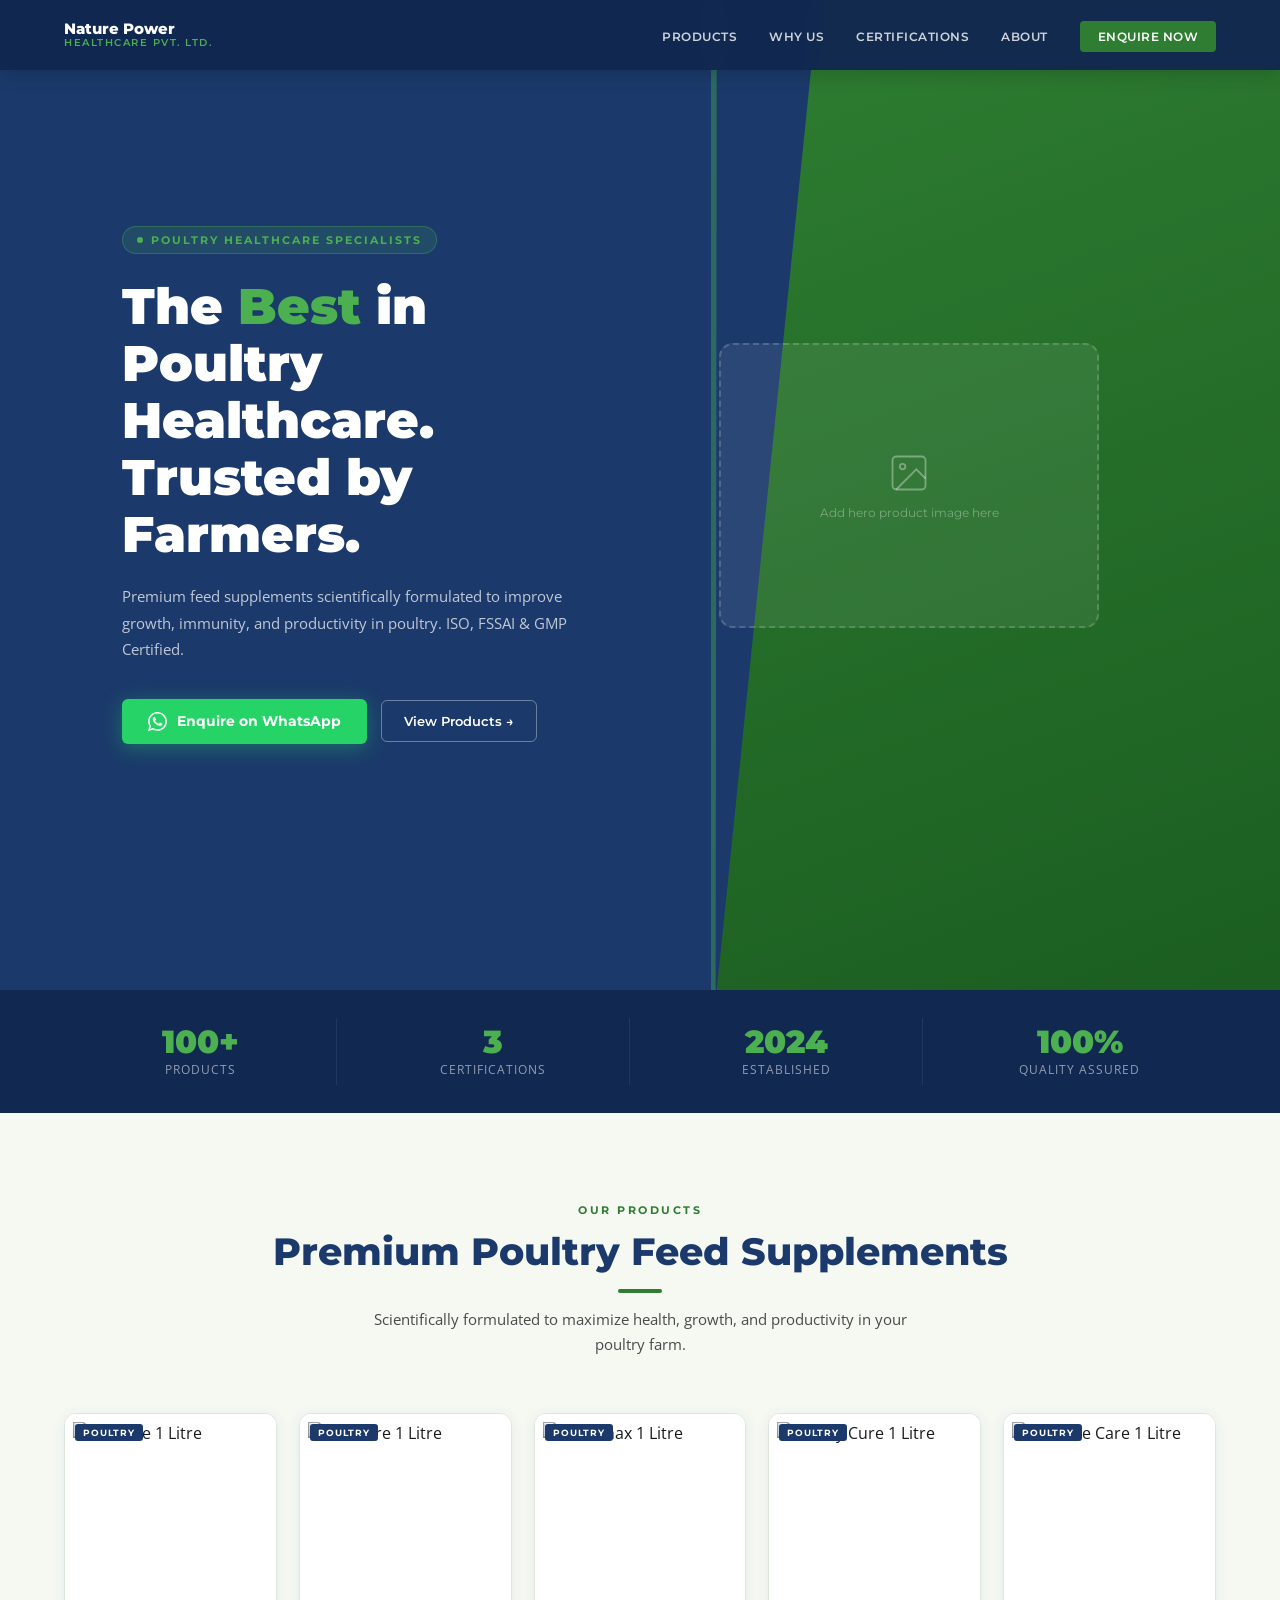
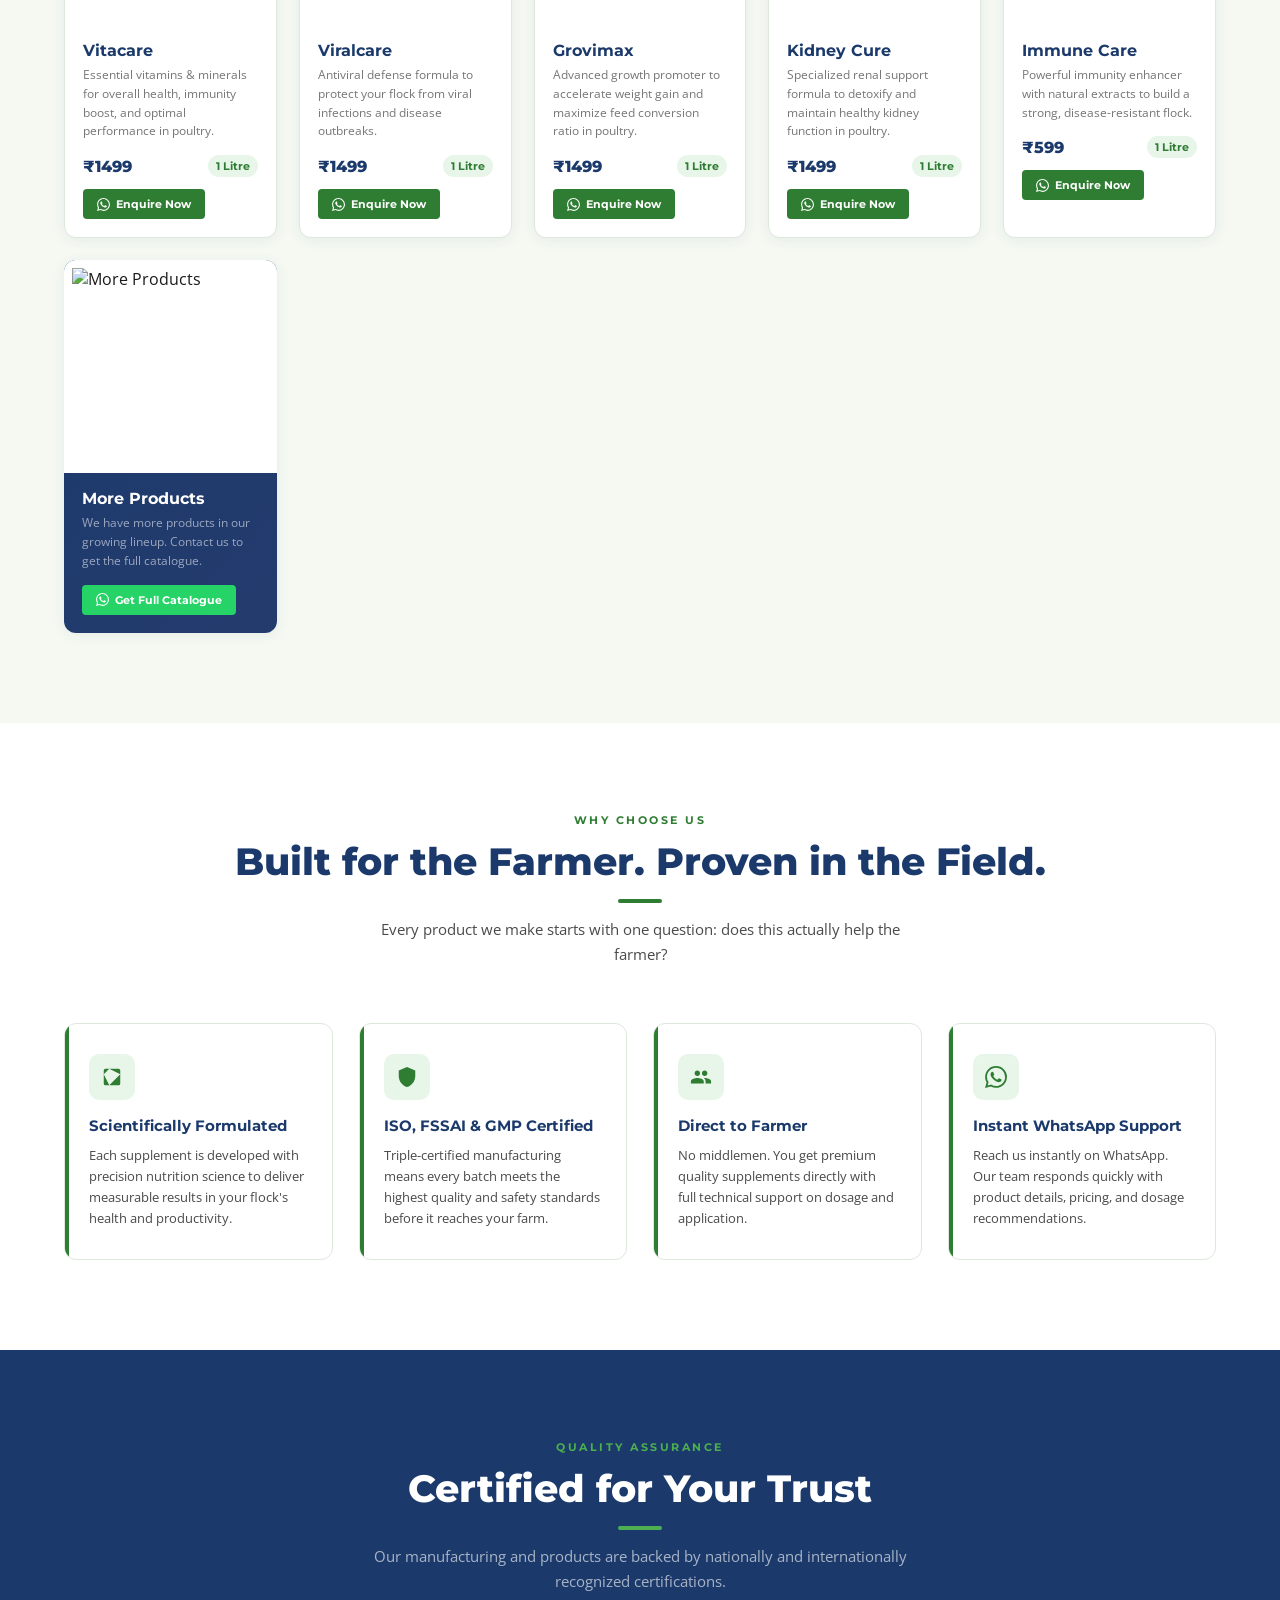
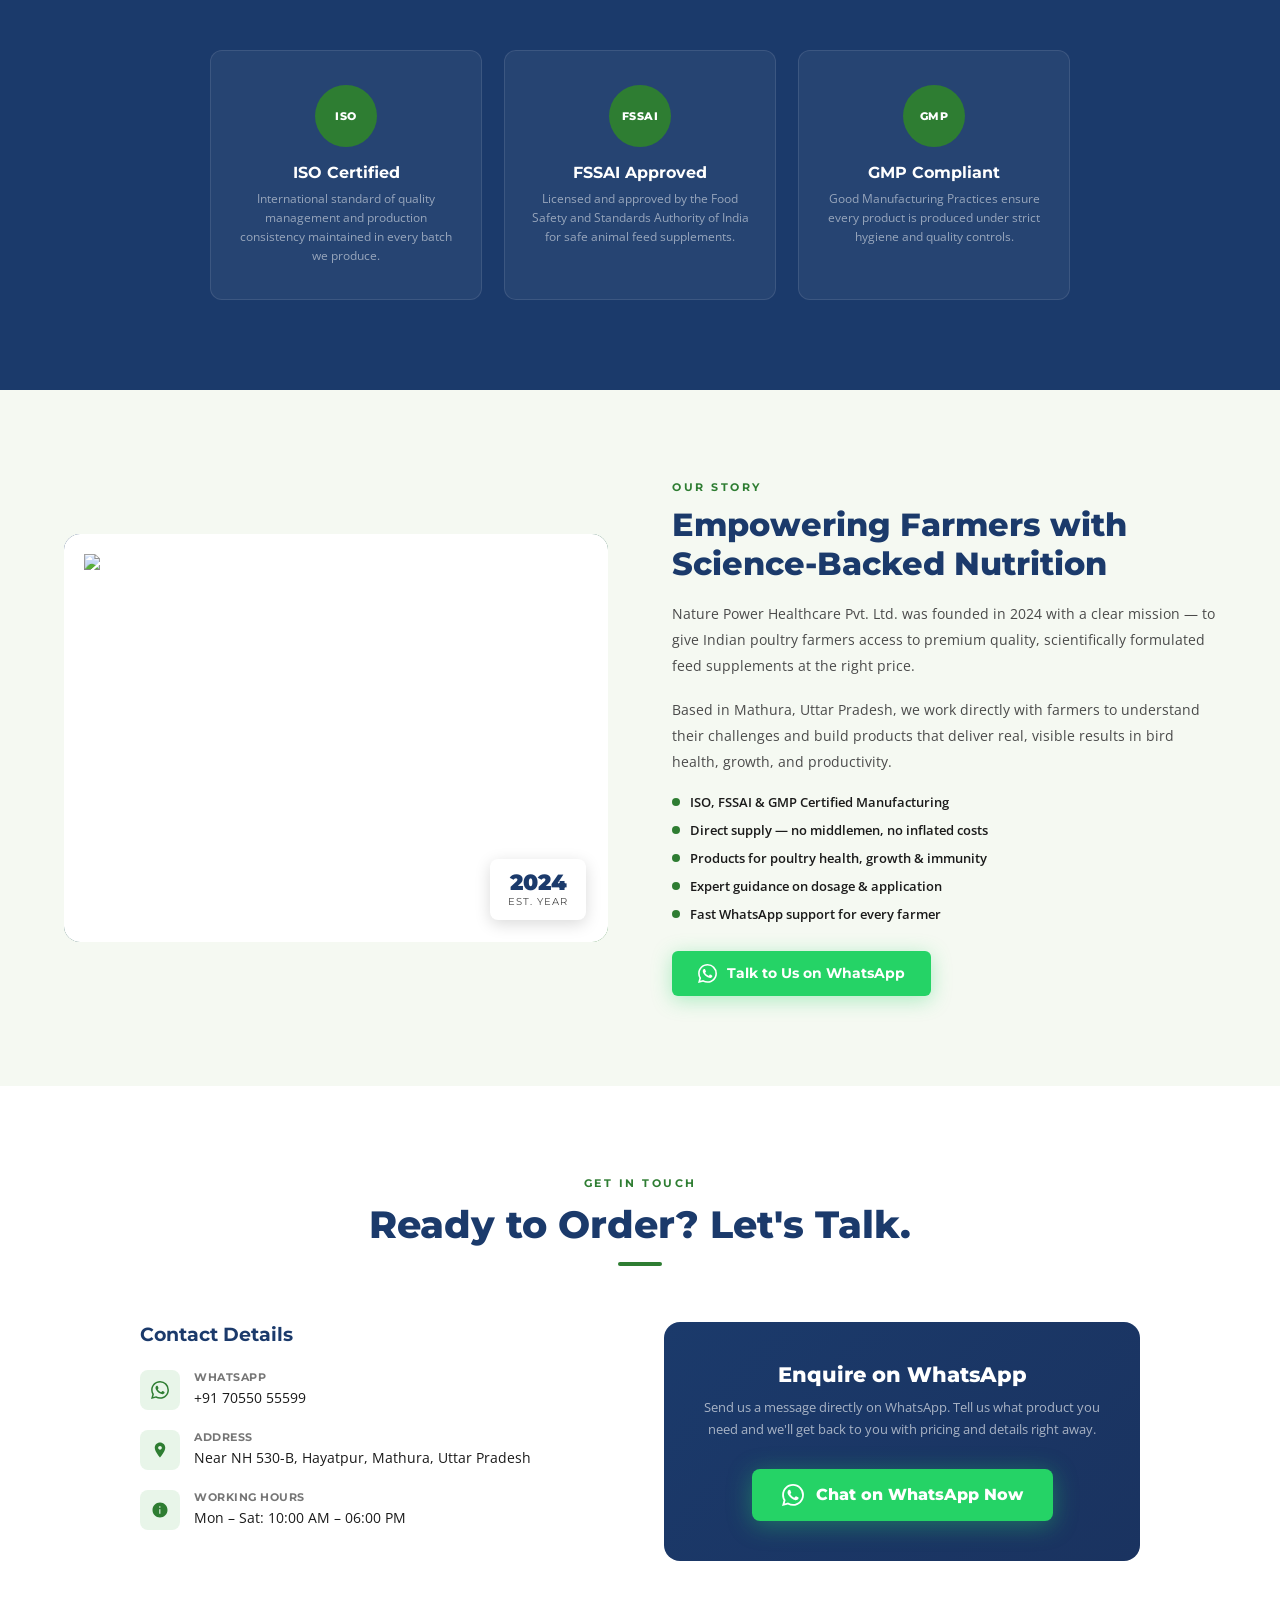
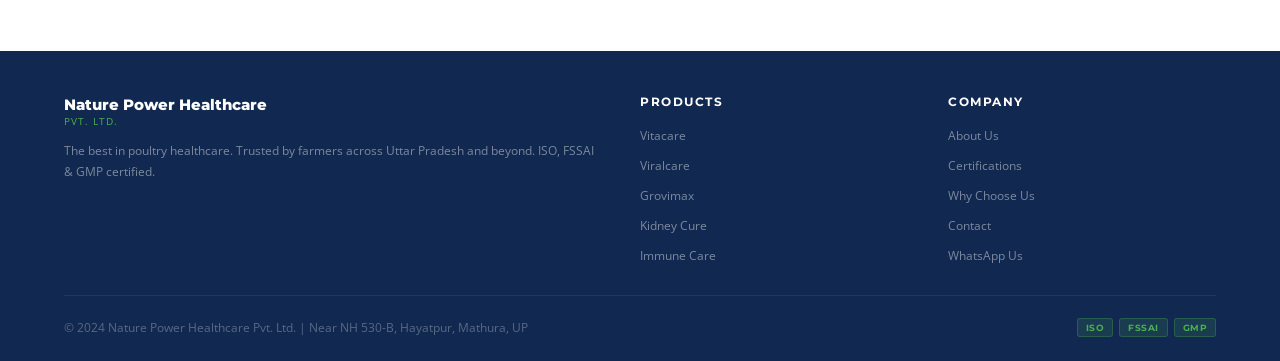
==== index-2 (1).html @ a6ac12d2 "Add files via upload" ====
<!DOCTYPE html>
<html lang="en">
<head>
  <meta charset="UTF-8">
  <meta name="viewport" content="width=device-width, initial-scale=1.0">
  <title>Nature Power Healthcare | Trusted Poultry Feed Supplements</title>
  <meta name="description" content="Nature Power Healthcare Pvt. Ltd. — Premium poultry feed supplements. Trusted by farmers across India. ISO, FSSAI & GMP Certified.">
  <link rel="preconnect" href="https://fonts.googleapis.com">
  <link rel="preconnect" href="https://fonts.gstatic.com" crossorigin>
  <link href="https://fonts.googleapis.com/css2?family=Montserrat:wght@400;600;700;800;900&family=Open+Sans:wght@400;500;600&display=swap" rel="stylesheet">
  <style>
    :root {
      --navy: #1B3A6B;
      --navy-dark: #112850;
      --green: #2E7D32;
      --green-light: #4CAF50;
      --green-pale: #E8F5E9;
      --white: #FFFFFF;
      --off-white: #F5F9F2;
      --text-dark: #1A1A1A;
      --text-mid: #4A4A4A;
      --text-light: #767676;
      --border: #DDE8DC;
    }
    *, *::before, *::after { box-sizing: border-box; margin: 0; padding: 0; }
    html { scroll-behavior: smooth; }
    body { font-family: 'Open Sans', sans-serif; color: var(--text-dark); background: var(--white); overflow-x: hidden; }
    h1, h2, h3, h4 { font-family: 'Montserrat', sans-serif; }

    /* NAVBAR */
    nav {
      position: fixed; top: 0; left: 0; right: 0; z-index: 1000;
      background: rgba(17, 40, 80, 0.97); backdrop-filter: blur(8px);
      display: flex; align-items: center; justify-content: space-between;
      padding: 0 5%; height: 70px; box-shadow: 0 2px 20px rgba(0,0,0,0.2);
    }
    .nav-logo { display: flex; align-items: center; gap: 12px; text-decoration: none; }
    .nav-logo img { height: 40px; width: auto; }
    .nav-logo-text { display: flex; flex-direction: column; line-height: 1.1; }
    .nav-logo-text .brand { font-family: 'Montserrat', sans-serif; font-weight: 800; font-size: 0.95rem; color: var(--white); }
    .nav-logo-text .sub { font-family: 'Montserrat', sans-serif; font-size: 0.6rem; font-weight: 600; color: var(--green-light); letter-spacing: 1.5px; text-transform: uppercase; }
    .nav-links { display: flex; align-items: center; gap: 2rem; list-style: none; }
    .nav-links a { color: rgba(255,255,255,0.8); text-decoration: none; font-family: 'Montserrat', sans-serif; font-weight: 600; font-size: 0.78rem; letter-spacing: 0.5px; text-transform: uppercase; transition: color 0.2s; }
    .nav-links a:hover { color: var(--green-light); }
    .nav-cta { background: var(--green) !important; color: var(--white) !important; padding: 8px 18px; border-radius: 4px; }
    .nav-cta:hover { background: var(--green-light) !important; }
    .hamburger { display: none; flex-direction: column; gap: 5px; cursor: pointer; padding: 4px; }
    .hamburger span { width: 24px; height: 2px; background: white; border-radius: 2px; }

    /* HERO */
    .hero { min-height: 100vh; background: var(--navy); display: flex; align-items: center; position: relative; overflow: hidden; padding-top: 70px; }
    .hero::after {
      content: '';
      position: absolute; top: 0; right: 0; bottom: 0;
      width: 44%;
      background: linear-gradient(160deg, #2E7D32 0%, #1B5E20 100%);
      clip-path: polygon(18% 0, 100% 0, 100% 100%, 0% 100%);
    }
    .hero-stripe {
      position: absolute; top: 0; right: 44%; bottom: 0; width: 6px;
      background: var(--green-light); opacity: 0.4;
      clip-path: polygon(0 0, 100% 0, 80% 100%, -20% 100%);
    }
    .hero-content {
      position: relative; z-index: 2; width: 100%; max-width: 1200px; margin: 0 auto; padding: 0 5%;
      display: grid; grid-template-columns: 1fr 1fr; align-items: center; gap: 40px; min-height: calc(100vh - 70px);
    }
    .hero-left { padding: 60px 0; }
    .hero-eyebrow {
      display: inline-flex; align-items: center; gap: 8px;
      background: rgba(76,175,80,0.15); border: 1px solid rgba(76,175,80,0.35);
      color: var(--green-light); font-family: 'Montserrat', sans-serif;
      font-size: 0.68rem; font-weight: 700; letter-spacing: 2px; text-transform: uppercase;
      padding: 6px 14px; border-radius: 20px; margin-bottom: 24px;
    }
    .hero-eyebrow::before { content: ''; width: 6px; height: 6px; background: var(--green-light); border-radius: 50%; }
    .hero h1 { font-size: clamp(2rem, 4vw, 3.1rem); font-weight: 900; color: var(--white); line-height: 1.15; margin-bottom: 20px; }
    .hero h1 em { font-style: normal; color: var(--green-light); }
    .hero-sub { font-size: 0.95rem; color: rgba(255,255,255,0.72); line-height: 1.75; margin-bottom: 36px; max-width: 460px; }
    .hero-actions { display: flex; align-items: center; gap: 14px; flex-wrap: wrap; }
    .btn-wa {
      display: inline-flex; align-items: center; gap: 10px;
      background: #25D366; color: white; text-decoration: none;
      font-family: 'Montserrat', sans-serif; font-weight: 700; font-size: 0.88rem;
      padding: 13px 26px; border-radius: 6px;
      box-shadow: 0 4px 20px rgba(37,211,102,0.35);
      transition: transform 0.2s, box-shadow 0.2s;
    }
    .btn-wa:hover { transform: translateY(-2px); box-shadow: 0 8px 32px rgba(37,211,102,0.5); }
    .btn-wa svg { width: 19px; height: 19px; fill: white; flex-shrink: 0; }
    .btn-outline-hero {
      display: inline-flex; align-items: center; gap: 6px;
      border: 1.5px solid rgba(255,255,255,0.35); color: white;
      text-decoration: none; font-family: 'Montserrat', sans-serif;
      font-weight: 600; font-size: 0.82rem; padding: 12px 22px; border-radius: 6px;
      transition: border-color 0.2s, background 0.2s;
    }
    .btn-outline-hero:hover { border-color: var(--green-light); background: rgba(76,175,80,0.1); }
    .hero-right { position: relative; z-index: 2; display: flex; align-items: center; justify-content: center; padding: 60px 0; }
    .hero-placeholder {
      width: 100%; max-width: 380px; aspect-ratio: 4/3;
      background: rgba(255,255,255,0.07); border: 2px dashed rgba(255,255,255,0.18);
      border-radius: 14px; display: flex; flex-direction: column;
      align-items: center; justify-content: center;
      color: rgba(255,255,255,0.35); font-family: 'Montserrat', sans-serif;
      font-size: 0.75rem; gap: 10px;
    }
    .hero-placeholder svg { width: 44px; height: 44px; }

    /* STATS */
    .stats-strip { background: var(--navy-dark); padding: 28px 5%; }
    .stats-inner { max-width: 1200px; margin: 0 auto; display: grid; grid-template-columns: repeat(4,1fr); gap: 20px; }
    .stat-item { text-align: center; padding: 8px; border-right: 1px solid rgba(255,255,255,0.07); }
    .stat-item:last-child { border-right: none; }
    .stat-num { font-family: 'Montserrat', sans-serif; font-size: 2rem; font-weight: 900; color: var(--green-light); line-height: 1; margin-bottom: 4px; }
    .stat-label { font-size: 0.72rem; color: rgba(255,255,255,0.55); text-transform: uppercase; letter-spacing: 1px; }

    /* SECTIONS */
    section { padding: 90px 5%; }
    .section-header { text-align: center; margin-bottom: 56px; }
    .section-eyebrow { font-family: 'Montserrat', sans-serif; font-size: 0.68rem; font-weight: 700; letter-spacing: 2.5px; text-transform: uppercase; color: var(--green); margin-bottom: 12px; }
    .section-header h2 { font-size: clamp(1.7rem, 3vw, 2.4rem); font-weight: 800; color: var(--navy); line-height: 1.2; }
    .section-header p { color: var(--text-mid); font-size: 0.92rem; line-height: 1.7; max-width: 540px; margin: 14px auto 0; }
    .divider { width: 44px; height: 4px; background: var(--green); border-radius: 2px; margin: 14px auto 0; }

    /* PRODUCTS */
    .products { background: var(--off-white); }
    .products-grid { max-width: 1200px; margin: 0 auto; display: grid; grid-template-columns: repeat(auto-fit, minmax(190px,1fr)); gap: 22px; }
    .product-card { background: white; border-radius: 12px; overflow: hidden; border: 1px solid var(--border); box-shadow: 0 2px 14px rgba(27,58,107,0.07); transition: transform 0.25s, box-shadow 0.25s; }
    .product-card:hover { transform: translateY(-6px); box-shadow: 0 12px 40px rgba(27,58,107,0.13); }
    .product-img-wrap { width: 100%; aspect-ratio: 1/1; background: linear-gradient(135deg, #E8F5E9, #C8E6C9); display: flex; align-items: center; justify-content: center; position: relative; overflow: hidden; }
    .product-img-wrap img { width: 100%; height: 100%; object-fit: contain; padding: 8px; background: #fff; }
    .product-meta { display:flex; align-items:center; justify-content:space-between; gap:10px; margin: 0 0 12px; font-family:'Montserrat',sans-serif; }
    .product-price { font-size:1rem; font-weight:800; color:var(--navy); }
    .product-qty { font-size:.7rem; font-weight:700; color:var(--green); background:#E8F5E9; padding:4px 8px; border-radius:999px; }
    .product-img-wrap .placeholder-inner { display: flex; flex-direction: column; align-items: center; gap: 8px; color: var(--green); opacity: 0.45; font-size: 0.68rem; font-family: 'Montserrat', sans-serif; }
    .product-img-wrap .placeholder-inner svg { width: 34px; height: 34px; }
    .product-tag { position: absolute; top: 10px; left: 10px; background: var(--navy); color: white; font-family: 'Montserrat', sans-serif; font-size: 0.58rem; font-weight: 700; letter-spacing: 1px; text-transform: uppercase; padding: 3px 8px; border-radius: 3px; }
    .product-body { padding: 16px 18px 18px; }
    .product-body h3 { font-size: 0.98rem; font-weight: 700; color: var(--navy); margin-bottom: 6px; }
    .product-body p { font-size: 0.76rem; color: var(--text-light); line-height: 1.55; margin-bottom: 14px; }
    .product-cta { display: inline-flex; align-items: center; gap: 6px; background: var(--green); color: white; text-decoration: none; font-family: 'Montserrat', sans-serif; font-weight: 700; font-size: 0.7rem; padding: 8px 14px; border-radius: 4px; transition: background 0.2s; }
    .product-cta:hover { background: var(--navy); }
    .product-cta svg { width: 13px; height: 13px; fill: white; }
    .product-card.more { background: linear-gradient(135deg, var(--navy) 0%, #243B6E 100%); border: none; }
    .product-card.more .product-img-wrap { background: rgba(255,255,255,0.05); }
    .product-card.more .placeholder-inner { color: rgba(255,255,255,0.35); }
    .product-card.more .product-body h3 { color: white; }
    .product-card.more .product-body p { color: rgba(255,255,255,0.55); }
    .product-cta.wa { background: #25D366; }
    .product-cta.wa:hover { background: #1da851; }

    /* WHY US */
    .why-us { background: white; }
    .why-grid { max-width: 1200px; margin: 0 auto; display: grid; grid-template-columns: repeat(auto-fit, minmax(220px,1fr)); gap: 26px; }
    .why-card { padding: 30px 24px; border-radius: 12px; border: 1px solid var(--border); position: relative; overflow: hidden; transition: border-color 0.25s, box-shadow 0.25s; }
    .why-card:hover { border-color: var(--green-light); box-shadow: 0 8px 32px rgba(46,125,50,0.1); }
    .why-card::before { content: ''; position: absolute; top: 0; left: 0; width: 4px; height: 100%; background: var(--green); }
    .why-icon { width: 46px; height: 46px; background: var(--green-pale); border-radius: 10px; display: flex; align-items: center; justify-content: center; margin-bottom: 16px; }
    .why-icon svg { width: 22px; height: 22px; fill: var(--green); }
    .why-card h3 { font-size: 0.95rem; font-weight: 700; color: var(--navy); margin-bottom: 10px; }
    .why-card p { font-size: 0.8rem; color: var(--text-mid); line-height: 1.65; }

    /* CERTIFICATIONS */
    .certifications { background: var(--navy); }
    .certifications .section-eyebrow { color: var(--green-light); }
    .certifications .section-header h2 { color: white; }
    .certifications .section-header p { color: rgba(255,255,255,0.62); }
    .certifications .divider { background: var(--green-light); }
    .cert-grid { max-width: 860px; margin: 0 auto; display: grid; grid-template-columns: repeat(3,1fr); gap: 22px; }
    .cert-card { background: rgba(255,255,255,0.05); border: 1px solid rgba(255,255,255,0.1); border-radius: 12px; padding: 34px 22px; text-align: center; transition: background 0.25s, border-color 0.25s; }
    .cert-card:hover { background: rgba(76,175,80,0.1); border-color: var(--green-light); }
    .cert-badge { width: 62px; height: 62px; border-radius: 50%; background: var(--green); display: flex; align-items: center; justify-content: center; margin: 0 auto 16px; font-family: 'Montserrat', sans-serif; font-size: 0.68rem; font-weight: 800; color: white; letter-spacing: 0.5px; }
    .cert-card h3 { font-size: 0.98rem; font-weight: 700; color: white; margin-bottom: 8px; }
    .cert-card p { font-size: 0.76rem; color: rgba(255,255,255,0.52); line-height: 1.55; }

    /* ABOUT */
    .about { background: var(--off-white); }
    .about-inner { max-width: 1200px; margin: 0 auto; display: grid; grid-template-columns: 1fr 1fr; gap: 64px; align-items: center; }
    .about-img-wrap {
      aspect-ratio: 4/3; border-radius: 16px; overflow: hidden;
      background: linear-gradient(135deg, var(--navy) 0%, var(--green) 100%);
      display: flex; align-items: center; justify-content: center;
      position: relative; flex-direction: column; gap: 10px;
      color: rgba(255,255,255,0.3); font-family: 'Montserrat', sans-serif; font-size: 0.75rem;
    }
    .about-img-wrap img { width: 100%; height: 100%; object-fit: cover; }
    .about-img-wrap svg { width: 48px; height: 48px; opacity: 0.3; }
    .about-badge { position: absolute; bottom: 22px; right: 22px; background: white; border-radius: 8px; padding: 12px 18px; text-align: center; box-shadow: 0 4px 16px rgba(0,0,0,0.15); }
    .about-badge strong { display: block; font-family: 'Montserrat', sans-serif; font-size: 1.4rem; font-weight: 900; color: var(--navy); line-height: 1; }
    .about-badge span { font-size: 0.65rem; color: var(--text-mid); text-transform: uppercase; letter-spacing: 1px; }
    .about-text .section-eyebrow { text-align: left; }
    .about-text h2 { font-size: clamp(1.5rem, 2.5vw, 2.1rem); font-weight: 800; color: var(--navy); line-height: 1.2; margin-bottom: 18px; }
    .about-text p { color: var(--text-mid); font-size: 0.9rem; line-height: 1.8; margin-bottom: 18px; }
    .about-points { list-style: none; display: flex; flex-direction: column; gap: 10px; margin-bottom: 28px; }
    .about-points li { display: flex; align-items: center; gap: 10px; font-size: 0.84rem; color: var(--text-dark); font-weight: 600; }
    .about-points li::before { content: ''; width: 8px; height: 8px; background: var(--green); border-radius: 50%; flex-shrink: 0; }

    /* CONTACT */
    .contact { background: white; }
    .contact-inner { max-width: 1000px; margin: 0 auto; display: grid; grid-template-columns: 1fr 1fr; gap: 48px; align-items: start; }
    .contact-info h3 { font-size: 1.2rem; font-weight: 700; color: var(--navy); margin-bottom: 24px; }
    .contact-detail { display: flex; align-items: flex-start; gap: 14px; margin-bottom: 20px; }
    .c-icon { width: 40px; height: 40px; background: var(--green-pale); border-radius: 8px; display: flex; align-items: center; justify-content: center; flex-shrink: 0; }
    .c-icon svg { width: 18px; height: 18px; fill: var(--green); }
    .c-text strong { display: block; font-family: 'Montserrat', sans-serif; font-size: 0.7rem; font-weight: 700; color: var(--text-light); text-transform: uppercase; letter-spacing: 0.5px; margin-bottom: 2px; }
    .c-text span, .c-text a { font-size: 0.88rem; color: var(--text-dark); text-decoration: none; }
    .c-text a:hover { color: var(--green); }
    .contact-cta-box { background: linear-gradient(135deg, var(--navy) 0%, #1a3360 100%); border-radius: 16px; padding: 40px; text-align: center; }
    .contact-cta-box h3 { font-size: 1.3rem; font-weight: 800; color: white; margin-bottom: 10px; }
    .contact-cta-box p { color: rgba(255,255,255,0.62); font-size: 0.83rem; line-height: 1.65; margin-bottom: 28px; }
    .btn-wa-lg {
      display: inline-flex; align-items: center; gap: 12px;
      background: #25D366; color: white; text-decoration: none;
      font-family: 'Montserrat', sans-serif; font-weight: 800; font-size: 0.98rem;
      padding: 15px 30px; border-radius: 8px;
      box-shadow: 0 4px 24px rgba(37,211,102,0.4);
      transition: transform 0.2s, box-shadow 0.2s;
    }
    .btn-wa-lg:hover { transform: translateY(-2px); box-shadow: 0 8px 36px rgba(37,211,102,0.55); }
    .btn-wa-lg svg { width: 22px; height: 22px; fill: white; }

    /* FOOTER */
    footer { background: var(--navy-dark); padding: 44px 5% 24px; }
    .footer-top { max-width: 1200px; margin: 0 auto; display: grid; grid-template-columns: 2fr 1fr 1fr; gap: 40px; padding-bottom: 30px; border-bottom: 1px solid rgba(255,255,255,0.07); margin-bottom: 22px; }
    .footer-logo img { height: 42px; margin-bottom: 14px; display: block; }
    .footer-brand-name { font-family: 'Montserrat', sans-serif; font-weight: 800; font-size: 0.95rem; color: white; }
    .footer-brand-sub { font-size: 0.62rem; color: var(--green-light); letter-spacing: 1px; text-transform: uppercase; margin-bottom: 12px; }
    .footer-logo p { font-size: 0.78rem; color: rgba(255,255,255,0.45); line-height: 1.7; }
    .footer-col h4 { font-family: 'Montserrat', sans-serif; font-size: 0.72rem; font-weight: 700; color: white; text-transform: uppercase; letter-spacing: 1.5px; margin-bottom: 14px; }
    .footer-col ul { list-style: none; display: flex; flex-direction: column; gap: 8px; }
    .footer-col ul a { font-size: 0.78rem; color: rgba(255,255,255,0.45); text-decoration: none; transition: color 0.2s; }
    .footer-col ul a:hover { color: var(--green-light); }
    .footer-bottom { max-width: 1200px; margin: 0 auto; display: flex; align-items: center; justify-content: space-between; flex-wrap: wrap; gap: 10px; }
    .footer-bottom p { font-size: 0.72rem; color: rgba(255,255,255,0.3); }
    .cert-row { display: flex; gap: 6px; }
    .cb { background: rgba(76,175,80,0.15); border: 1px solid rgba(76,175,80,0.3); color: var(--green-light); font-family: 'Montserrat', sans-serif; font-size: 0.58rem; font-weight: 700; padding: 3px 8px; border-radius: 3px; letter-spacing: 0.5px; }

    /* ANIMATIONS */
    .reveal { opacity: 0; transform: translateY(26px); transition: opacity 0.6s ease, transform 0.6s ease; }
    .reveal.visible { opacity: 1; transform: none; }
    @media (prefers-reduced-motion: reduce) { .reveal { opacity: 1; transform: none; } }

    /* RESPONSIVE */
    @media (max-width: 900px) {
      .hero-content { grid-template-columns: 1fr; }
      .hero-right { display: none; }
      .hero::after { display: none; }
      .hero-stripe { display: none; }
      .about-inner { grid-template-columns: 1fr; }
      .about-img-wrap { display: none; }
      .contact-inner { grid-template-columns: 1fr; }
      .footer-top { grid-template-columns: 1fr; gap: 28px; }
      .cert-grid { grid-template-columns: 1fr; max-width: 320px; }
      .stats-inner { grid-template-columns: repeat(2,1fr); }
    }
    @media (max-width: 640px) {
      .nav-links { display: none; }
      .nav-links.open { display: flex; flex-direction: column; position: fixed; top: 70px; left: 0; right: 0; background: var(--navy-dark); padding: 20px 5%; gap: 14px; border-top: 1px solid rgba(255,255,255,0.08); }
      .hamburger { display: flex; }
      section { padding: 60px 5%; }
      .stat-item { border-right: none; }
    }
  </style>
</head>
<body>

<!-- NAVBAR -->
<nav>
  <a href="#home" class="nav-logo">
    <!-- ADD YOUR LOGO: save logo as logo.png in same folder -->
    <img src="logo.png" alt="Nature Power Healthcare" onerror="this.style.display='none'">
    <div class="nav-logo-text">
      <span class="brand">Nature Power</span>
      <span class="sub">Healthcare Pvt. Ltd.</span>
    </div>
  </a>
  <ul class="nav-links" id="navLinks">
    <li><a href="#products">Products</a></li>
    <li><a href="#why-us">Why Us</a></li>
    <li><a href="#certifications">Certifications</a></li>
    <li><a href="#about">About</a></li>
    <li><a href="https://wa.me/917055055599?text=Hello%2C%20I%27m%20interested%20in%20Nature%20Power%20Healthcare%20products." target="_blank" class="nav-cta">Enquire Now</a></li>
  </ul>
  <div class="hamburger" id="hamburger" onclick="toggleMenu()">
    <span></span><span></span><span></span>
  </div>
</nav>

<!-- HERO -->
<section class="hero" id="home">
  <div class="hero-stripe"></div>
  <div class="hero-content">
    <div class="hero-left reveal">
      <div class="hero-eyebrow">Poultry Healthcare Specialists</div>
      <h1>The <em>Best</em> in<br>Poultry Healthcare.<br>Trusted by Farmers.</h1>
      <p class="hero-sub">Premium feed supplements scientifically formulated to improve growth, immunity, and productivity in poultry. ISO, FSSAI & GMP Certified.</p>
      <div class="hero-actions">
        <a href="https://wa.me/917055055599?text=Hello%2C%20I%27m%20interested%20in%20Nature%20Power%20Healthcare%20poultry%20products." target="_blank" class="btn-wa">
          <svg viewBox="0 0 24 24"><path d="M17.472 14.382c-.297-.149-1.758-.867-2.03-.967-.273-.099-.471-.148-.67.15-.197.297-.767.966-.94 1.164-.173.199-.347.223-.644.075-.297-.15-1.255-.463-2.39-1.475-.883-.788-1.48-1.761-1.653-2.059-.173-.297-.018-.458.13-.606.134-.133.298-.347.446-.52.149-.174.198-.298.298-.497.099-.198.05-.371-.025-.52-.075-.149-.669-1.612-.916-2.207-.242-.579-.487-.5-.669-.51-.173-.008-.371-.01-.57-.01-.198 0-.52.074-.792.372-.272.297-1.04 1.016-1.04 2.479 0 1.462 1.065 2.875 1.213 3.074.149.198 2.096 3.2 5.077 4.487.709.306 1.262.489 1.694.625.712.227 1.36.195 1.871.118.571-.085 1.758-.719 2.006-1.413.248-.694.248-1.289.173-1.413-.074-.124-.272-.198-.57-.347m-5.421 7.403h-.004a9.87 9.87 0 01-5.031-1.378l-.361-.214-3.741.982.998-3.648-.235-.374a9.86 9.86 0 01-1.51-5.26c.001-5.45 4.436-9.884 9.888-9.884 2.64 0 5.122 1.03 6.988 2.898a9.825 9.825 0 012.893 6.994c-.003 5.45-4.437 9.884-9.885 9.884m8.413-18.297A11.815 11.815 0 0012.05 0C5.495 0 .16 5.335.157 11.892c0 2.096.547 4.142 1.588 5.945L.057 24l6.305-1.654a11.882 11.882 0 005.683 1.448h.005c6.554 0 11.89-5.335 11.893-11.893a11.821 11.821 0 00-3.48-8.413Z"/></svg>
          Enquire on WhatsApp
        </a>
        <a href="#products" class="btn-outline-hero">View Products →</a>
      </div>
    </div>
    <div class="hero-right reveal">
      <!-- REPLACE: <img src="hero-product.jpg" alt="Nature Power Products"> -->
      <div class="hero-placeholder">
        <svg viewBox="0 0 24 24" fill="none" stroke="currentColor" stroke-width="1"><rect x="3" y="3" width="18" height="18" rx="2"/><circle cx="8.5" cy="8.5" r="1.5"/><polyline points="21 15 16 10 5 21"/></svg>
        Add hero product image here
      </div>
    </div>
  </div>
</section>

<!-- STATS STRIP -->
<div class="stats-strip">
  <div class="stats-inner">
    <div class="stat-item reveal"><div class="stat-num">100+</div><div class="stat-label">Products</div></div>
    <div class="stat-item reveal"><div class="stat-num">3</div><div class="stat-label">Certifications</div></div>
    <div class="stat-item reveal"><div class="stat-num">2024</div><div class="stat-label">Established</div></div>
    <div class="stat-item reveal"><div class="stat-num">100%</div><div class="stat-label">Quality Assured</div></div>
  </div>
</div>

<!-- PRODUCTS -->
<section class="products" id="products">
  <div class="section-header reveal">
    <div class="section-eyebrow">Our Products</div>
    <h2>Premium Poultry Feed Supplements</h2>
    <div class="divider"></div>
    <p>Scientifically formulated to maximize health, growth, and productivity in your poultry farm.</p>
  </div>
  <div class="products-grid">

    <!-- VITACARE -->
    <div class="product-card reveal">
      <div class="product-img-wrap">
        <span class="product-tag">Poultry</span>
        <img src="products/vitacare.png" alt="Vitacare 1 Litre">
      </div>
      <div class="product-body">
        <h3>Vitacare</h3>
        <p>Essential vitamins & minerals for overall health, immunity boost, and optimal performance in poultry.</p>
        <div class="product-meta"><span class="product-price">₹1499</span><span class="product-qty">1 Litre</span></div>
        <a href="https://wa.me/917055055599?text=Hello%2C%20I%27m%20interested%20in%20Vitacare%20for%20poultry.%20Quantity%3A%201%20Litre.%20Price%3A%20Rs%201499.%20Please%20share%20details." target="_blank" class="product-cta">
          <svg viewBox="0 0 24 24"><path d="M17.472 14.382c-.297-.149-1.758-.867-2.03-.967-.273-.099-.471-.148-.67.15-.197.297-.767.966-.94 1.164-.173.199-.347.223-.644.075-.297-.15-1.255-.463-2.39-1.475-.883-.788-1.48-1.761-1.653-2.059-.173-.297-.018-.458.13-.606.134-.133.298-.347.446-.52.149-.174.198-.298.298-.497.099-.198.05-.371-.025-.52-.075-.149-.669-1.612-.916-2.207-.242-.579-.487-.5-.669-.51-.173-.008-.371-.01-.57-.01-.198 0-.52.074-.792.372-.272.297-1.04 1.016-1.04 2.479 0 1.462 1.065 2.875 1.213 3.074.149.198 2.096 3.2 5.077 4.487.709.306 1.262.489 1.694.625.712.227 1.36.195 1.871.118.571-.085 1.758-.719 2.006-1.413.248-.694.248-1.289.173-1.413-.074-.124-.272-.198-.57-.347m-5.421 7.403h-.004a9.87 9.87 0 01-5.031-1.378l-.361-.214-3.741.982.998-3.648-.235-.374a9.86 9.86 0 01-1.51-5.26c.001-5.45 4.436-9.884 9.888-9.884 2.64 0 5.122 1.03 6.988 2.898a9.825 9.825 0 012.893 6.994c-.003 5.45-4.437 9.884-9.885 9.884m8.413-18.297A11.815 11.815 0 0012.05 0C5.495 0 .16 5.335.157 11.892c0 2.096.547 4.142 1.588 5.945L.057 24l6.305-1.654a11.882 11.882 0 005.683 1.448h.005c6.554 0 11.89-5.335 11.893-11.893a11.821 11.821 0 00-3.48-8.413Z"/></svg>
          Enquire Now
        </a>
      </div>
    </div>

    <!-- VIRALCARE -->
    <div class="product-card reveal">
      <div class="product-img-wrap">
        <span class="product-tag">Poultry</span>
        <img src="products/viralcare.png" alt="Viralcare 1 Litre">
      </div>
      <div class="product-body">
        <h3>Viralcare</h3>
        <p>Antiviral defense formula to protect your flock from viral infections and disease outbreaks.</p>
        <div class="product-meta"><span class="product-price">₹1499</span><span class="product-qty">1 Litre</span></div>
        <a href="https://wa.me/917055055599?text=Hello%2C%20I%27m%20interested%20in%20Viralcare%20for%20poultry.%20Quantity%3A%201%20Litre.%20Price%3A%20Rs%201499.%20Please%20share%20details." target="_blank" class="product-cta">
          <svg viewBox="0 0 24 24"><path d="M17.472 14.382c-.297-.149-1.758-.867-2.03-.967-.273-.099-.471-.148-.67.15-.197.297-.767.966-.94 1.164-.173.199-.347.223-.644.075-.297-.15-1.255-.463-2.39-1.475-.883-.788-1.48-1.761-1.653-2.059-.173-.297-.018-.458.13-.606.134-.133.298-.347.446-.52.149-.174.198-.298.298-.497.099-.198.05-.371-.025-.52-.075-.149-.669-1.612-.916-2.207-.242-.579-.487-.5-.669-.51-.173-.008-.371-.01-.57-.01-.198 0-.52.074-.792.372-.272.297-1.04 1.016-1.04 2.479 0 1.462 1.065 2.875 1.213 3.074.149.198 2.096 3.2 5.077 4.487.709.306 1.262.489 1.694.625.712.227 1.36.195 1.871.118.571-.085 1.758-.719 2.006-1.413.248-.694.248-1.289.173-1.413-.074-.124-.272-.198-.57-.347m-5.421 7.403h-.004a9.87 9.87 0 01-5.031-1.378l-.361-.214-3.741.982.998-3.648-.235-.374a9.86 9.86 0 01-1.51-5.26c.001-5.45 4.436-9.884 9.888-9.884 2.64 0 5.122 1.03 6.988 2.898a9.825 9.825 0 012.893 6.994c-.003 5.45-4.437 9.884-9.885 9.884m8.413-18.297A11.815 11.815 0 0012.05 0C5.495 0 .16 5.335.157 11.892c0 2.096.547 4.142 1.588 5.945L.057 24l6.305-1.654a11.882 11.882 0 005.683 1.448h.005c6.554 0 11.89-5.335 11.893-11.893a11.821 11.821 0 00-3.48-8.413Z"/></svg>
          Enquire Now
        </a>
      </div>
    </div>

    <!-- GROVIMAX -->
    <div class="product-card reveal">
      <div class="product-img-wrap">
        <span class="product-tag">Poultry</span>
        <img src="products/grovimax.png" alt="Grovimax 1 Litre">
      </div>
      <div class="product-body">
        <h3>Grovimax</h3>
        <p>Advanced growth promoter to accelerate weight gain and maximize feed conversion ratio in poultry.</p>
        <div class="product-meta"><span class="product-price">₹1499</span><span class="product-qty">1 Litre</span></div>
        <a href="https://wa.me/917055055599?text=Hello%2C%20I%27m%20interested%20in%20Grovimax%20for%20poultry.%20Quantity%3A%201%20Litre.%20Price%3A%20Rs%20599.%20Please%20share%20details." target="_blank" class="product-cta">
          <svg viewBox="0 0 24 24"><path d="M17.472 14.382c-.297-.149-1.758-.867-2.03-.967-.273-.099-.471-.148-.67.15-.197.297-.767.966-.94 1.164-.173.199-.347.223-.644.075-.297-.15-1.255-.463-2.39-1.475-.883-.788-1.48-1.761-1.653-2.059-.173-.297-.018-.458.13-.606.134-.133.298-.347.446-.52.149-.174.198-.298.298-.497.099-.198.05-.371-.025-.52-.075-.149-.669-1.612-.916-2.207-.242-.579-.487-.5-.669-.51-.173-.008-.371-.01-.57-.01-.198 0-.52.074-.792.372-.272.297-1.04 1.016-1.04 2.479 0 1.462 1.065 2.875 1.213 3.074.149.198 2.096 3.2 5.077 4.487.709.306 1.262.489 1.694.625.712.227 1.36.195 1.871.118.571-.085 1.758-.719 2.006-1.413.248-.694.248-1.289.173-1.413-.074-.124-.272-.198-.57-.347m-5.421 7.403h-.004a9.87 9.87 0 01-5.031-1.378l-.361-.214-3.741.982.998-3.648-.235-.374a9.86 9.86 0 01-1.51-5.26c.001-5.45 4.436-9.884 9.888-9.884 2.64 0 5.122 1.03 6.988 2.898a9.825 9.825 0 012.893 6.994c-.003 5.45-4.437 9.884-9.885 9.884m8.413-18.297A11.815 11.815 0 0012.05 0C5.495 0 .16 5.335.157 11.892c0 2.096.547 4.142 1.588 5.945L.057 24l6.305-1.654a11.882 11.882 0 005.683 1.448h.005c6.554 0 11.89-5.335 11.893-11.893a11.821 11.821 0 00-3.48-8.413Z"/></svg>
          Enquire Now
        </a>
      </div>
    </div>

    <!-- KIDNEY CURE -->
    <div class="product-card reveal">
      <div class="product-img-wrap">
        <span class="product-tag">Poultry</span>
        <img src="products/kidney-cure.png" alt="Kidney Cure 1 Litre">
      </div>
      <div class="product-body">
        <h3>Kidney Cure</h3>
        <p>Specialized renal support formula to detoxify and maintain healthy kidney function in poultry.</p>
        <div class="product-meta"><span class="product-price">₹1499</span><span class="product-qty">1 Litre</span></div>
        <a href="https://wa.me/917055055599?text=Hello%2C%20I%27m%20interested%20in%20Kidney%20Cure%20for%20poultry.%20Quantity%3A%201%20Litre.%20Price%3A%20Rs%201499.%20Please%20share%20details." target="_blank" class="product-cta">
          <svg viewBox="0 0 24 24"><path d="M17.472 14.382c-.297-.149-1.758-.867-2.03-.967-.273-.099-.471-.148-.67.15-.197.297-.767.966-.94 1.164-.173.199-.347.223-.644.075-.297-.15-1.255-.463-2.39-1.475-.883-.788-1.48-1.761-1.653-2.059-.173-.297-.018-.458.13-.606.134-.133.298-.347.446-.52.149-.174.198-.298.298-.497.099-.198.05-.371-.025-.52-.075-.149-.669-1.612-.916-2.207-.242-.579-.487-.5-.669-.51-.173-.008-.371-.01-.57-.01-.198 0-.52.074-.792.372-.272.297-1.04 1.016-1.04 2.479 0 1.462 1.065 2.875 1.213 3.074.149.198 2.096 3.2 5.077 4.487.709.306 1.262.489 1.694.625.712.227 1.36.195 1.871.118.571-.085 1.758-.719 2.006-1.413.248-.694.248-1.289.173-1.413-.074-.124-.272-.198-.57-.347m-5.421 7.403h-.004a9.87 9.87 0 01-5.031-1.378l-.361-.214-3.741.982.998-3.648-.235-.374a9.86 9.86 0 01-1.51-5.26c.001-5.45 4.436-9.884 9.888-9.884 2.64 0 5.122 1.03 6.988 2.898a9.825 9.825 0 012.893 6.994c-.003 5.45-4.437 9.884-9.885 9.884m8.413-18.297A11.815 11.815 0 0012.05 0C5.495 0 .16 5.335.157 11.892c0 2.096.547 4.142 1.588 5.945L.057 24l6.305-1.654a11.882 11.882 0 005.683 1.448h.005c6.554 0 11.89-5.335 11.893-11.893a11.821 11.821 0 00-3.48-8.413Z"/></svg>
          Enquire Now
        </a>
      </div>
    </div>

    <!-- IMMUNE CARE -->
    <div class="product-card reveal">
      <div class="product-img-wrap">
        <span class="product-tag">Poultry</span>
        <img src="products/immune-care.png" alt="Immune Care 1 Litre">
      </div>
      <div class="product-body">
        <h3>Immune Care</h3>
        <p>Powerful immunity enhancer with natural extracts to build a strong, disease-resistant flock.</p>
        <div class="product-meta"><span class="product-price">₹599</span><span class="product-qty">1 Litre</span></div>
        <a href="https://wa.me/917055055599?text=Hello%2C%20I%27m%20interested%20in%20Immune%20Care%20for%20poultry.%20Quantity%3A%201%20Litre.%20Price%3A%20Rs%20599.%20Please%20share%20details." target="_blank" class="product-cta">
          <svg viewBox="0 0 24 24"><path d="M17.472 14.382c-.297-.149-1.758-.867-2.03-.967-.273-.099-.471-.148-.67.15-.197.297-.767.966-.94 1.164-.173.199-.347.223-.644.075-.297-.15-1.255-.463-2.39-1.475-.883-.788-1.48-1.761-1.653-2.059-.173-.297-.018-.458.13-.606.134-.133.298-.347.446-.52.149-.174.198-.298.298-.497.099-.198.05-.371-.025-.52-.075-.149-.669-1.612-.916-2.207-.242-.579-.487-.5-.669-.51-.173-.008-.371-.01-.57-.01-.198 0-.52.074-.792.372-.272.297-1.04 1.016-1.04 2.479 0 1.462 1.065 2.875 1.213 3.074.149.198 2.096 3.2 5.077 4.487.709.306 1.262.489 1.694.625.712.227 1.36.195 1.871.118.571-.085 1.758-.719 2.006-1.413.248-.694.248-1.289.173-1.413-.074-.124-.272-.198-.57-.347m-5.421 7.403h-.004a9.87 9.87 0 01-5.031-1.378l-.361-.214-3.741.982.998-3.648-.235-.374a9.86 9.86 0 01-1.51-5.26c.001-5.45 4.436-9.884 9.888-9.884 2.64 0 5.122 1.03 6.988 2.898a9.825 9.825 0 012.893 6.994c-.003 5.45-4.437 9.884-9.885 9.884m8.413-18.297A11.815 11.815 0 0012.05 0C5.495 0 .16 5.335.157 11.892c0 2.096.547 4.142 1.588 5.945L.057 24l6.305-1.654a11.882 11.882 0 005.683 1.448h.005c6.554 0 11.89-5.335 11.893-11.893a11.821 11.821 0 00-3.48-8.413Z"/></svg>
          Enquire Now
        </a>
      </div>
    </div>

    <!-- MORE PRODUCTS -->
    <div class="product-card more reveal">
  <div class="product-img-wrap">
    <img
      src="products/MORE PRODUCT.png"
      alt="More Products"
      style="width:100%; height:100%; object-fit:cover; display:block;"
    >
  </div>

  <div class="product-body">
        <h3>More Products</h3>
        <p>We have more products in our growing lineup. Contact us to get the full catalogue.</p>
        <a href="https://wa.me/917055055599?text=Hello%2C%20please%20share%20the%20complete%20product%20catalogue%20of%20Nature%20Power%20Healthcare." target="_blank" class="product-cta wa">
          <svg viewBox="0 0 24 24"><path d="M17.472 14.382c-.297-.149-1.758-.867-2.03-.967-.273-.099-.471-.148-.67.15-.197.297-.767.966-.94 1.164-.173.199-.347.223-.644.075-.297-.15-1.255-.463-2.39-1.475-.883-.788-1.48-1.761-1.653-2.059-.173-.297-.018-.458.13-.606.134-.133.298-.347.446-.52.149-.174.198-.298.298-.497.099-.198.05-.371-.025-.52-.075-.149-.669-1.612-.916-2.207-.242-.579-.487-.5-.669-.51-.173-.008-.371-.01-.57-.01-.198 0-.52.074-.792.372-.272.297-1.04 1.016-1.04 2.479 0 1.462 1.065 2.875 1.213 3.074.149.198 2.096 3.2 5.077 4.487.709.306 1.262.489 1.694.625.712.227 1.36.195 1.871.118.571-.085 1.758-.719 2.006-1.413.248-.694.248-1.289.173-1.413-.074-.124-.272-.198-.57-.347m-5.421 7.403h-.004a9.87 9.87 0 01-5.031-1.378l-.361-.214-3.741.982.998-3.648-.235-.374a9.86 9.86 0 01-1.51-5.26c.001-5.45 4.436-9.884 9.888-9.884 2.64 0 5.122 1.03 6.988 2.898a9.825 9.825 0 012.893 6.994c-.003 5.45-4.437 9.884-9.885 9.884m8.413-18.297A11.815 11.815 0 0012.05 0C5.495 0 .16 5.335.157 11.892c0 2.096.547 4.142 1.588 5.945L.057 24l6.305-1.654a11.882 11.882 0 005.683 1.448h.005c6.554 0 11.89-5.335 11.893-11.893a11.821 11.821 0 00-3.48-8.413Z"/></svg>
          Get Full Catalogue
        </a>
      </div>
    </div>

  </div>
</section>

<!-- WHY US -->
<section class="why-us" id="why-us">
  <div class="section-header reveal">
    <div class="section-eyebrow">Why Choose Us</div>
    <h2>Built for the Farmer. Proven in the Field.</h2>
    <div class="divider"></div>
    <p>Every product we make starts with one question: does this actually help the farmer?</p>
  </div>
  <div class="why-grid">
    <div class="why-card reveal">
      <div class="why-icon"><svg viewBox="0 0 24 24"><path d="M9 3H5a2 2 0 00-2 2v4m6-6h10a2 2 0 012 2v4M9 3v18m0 0h10a2 2 0 002-2V9M9 21H5a2 2 0 01-2-2V9m0 0h18"/></svg></div>
      <h3>Scientifically Formulated</h3>
      <p>Each supplement is developed with precision nutrition science to deliver measurable results in your flock's health and productivity.</p>
    </div>
    <div class="why-card reveal">
      <div class="why-icon"><svg viewBox="0 0 24 24"><path d="M12 1L3 5v6c0 5.55 3.84 10.74 9 12 5.16-1.26 9-6.45 9-12V5l-9-4z"/></svg></div>
      <h3>ISO, FSSAI & GMP Certified</h3>
      <p>Triple-certified manufacturing means every batch meets the highest quality and safety standards before it reaches your farm.</p>
    </div>
    <div class="why-card reveal">
      <div class="why-icon"><svg viewBox="0 0 24 24"><path d="M16 11c1.66 0 2.99-1.34 2.99-3S17.66 5 16 5c-1.66 0-3 1.34-3 3s1.34 3 3 3zm-8 0c1.66 0 2.99-1.34 2.99-3S9.66 5 8 5C6.34 5 5 6.34 5 8s1.34 3 3 3zm0 2c-2.33 0-7 1.17-7 3.5V19h14v-2.5c0-2.33-4.67-3.5-7-3.5zm8 0c-.29 0-.62.02-.97.05 1.16.84 1.97 1.97 1.97 3.45V19h6v-2.5c0-2.33-4.67-3.5-7-3.5z"/></svg></div>
      <h3>Direct to Farmer</h3>
      <p>No middlemen. You get premium quality supplements directly with full technical support on dosage and application.</p>
    </div>
    <div class="why-card reveal">
      <div class="why-icon"><svg viewBox="0 0 24 24"><path d="M17.472 14.382c-.297-.149-1.758-.867-2.03-.967-.273-.099-.471-.148-.67.15-.197.297-.767.966-.94 1.164-.173.199-.347.223-.644.075-.297-.15-1.255-.463-2.39-1.475-.883-.788-1.48-1.761-1.653-2.059-.173-.297-.018-.458.13-.606.134-.133.298-.347.446-.52.149-.174.198-.298.298-.497.099-.198.05-.371-.025-.52-.075-.149-.669-1.612-.916-2.207-.242-.579-.487-.5-.669-.51-.173-.008-.371-.01-.57-.01-.198 0-.52.074-.792.372-.272.297-1.04 1.016-1.04 2.479 0 1.462 1.065 2.875 1.213 3.074.149.198 2.096 3.2 5.077 4.487.709.306 1.262.489 1.694.625.712.227 1.36.195 1.871.118.571-.085 1.758-.719 2.006-1.413.248-.694.248-1.289.173-1.413-.074-.124-.272-.198-.57-.347m-5.421 7.403h-.004a9.87 9.87 0 01-5.031-1.378l-.361-.214-3.741.982.998-3.648-.235-.374a9.86 9.86 0 01-1.51-5.26c.001-5.45 4.436-9.884 9.888-9.884 2.64 0 5.122 1.03 6.988 2.898a9.825 9.825 0 012.893 6.994c-.003 5.45-4.437 9.884-9.885 9.884m8.413-18.297A11.815 11.815 0 0012.05 0C5.495 0 .16 5.335.157 11.892c0 2.096.547 4.142 1.588 5.945L.057 24l6.305-1.654a11.882 11.882 0 005.683 1.448h.005c6.554 0 11.89-5.335 11.893-11.893a11.821 11.821 0 00-3.48-8.413Z"/></svg></div>
      <h3>Instant WhatsApp Support</h3>
      <p>Reach us instantly on WhatsApp. Our team responds quickly with product details, pricing, and dosage recommendations.</p>
    </div>
  </div>
</section>

<!-- CERTIFICATIONS -->
<section class="certifications" id="certifications">
  <div class="section-header reveal">
    <div class="section-eyebrow">Quality Assurance</div>
    <h2>Certified for Your Trust</h2>
    <div class="divider"></div>
    <p>Our manufacturing and products are backed by nationally and internationally recognized certifications.</p>
  </div>
  <div class="cert-grid">
    <div class="cert-card reveal">
      <div class="cert-badge">ISO</div>
      <h3>ISO Certified</h3>
      <p>International standard of quality management and production consistency maintained in every batch we produce.</p>
    </div>
    <div class="cert-card reveal">
      <div class="cert-badge">FSSAI</div>
      <h3>FSSAI Approved</h3>
      <p>Licensed and approved by the Food Safety and Standards Authority of India for safe animal feed supplements.</p>
    </div>
    <div class="cert-card reveal">
      <div class="cert-badge">GMP</div>
      <h3>GMP Compliant</h3>
      <p>Good Manufacturing Practices ensure every product is produced under strict hygiene and quality controls.</p>
    </div>
  </div>
</section>

<!-- ABOUT -->
<section class="about" id="about">
  <div class="about-inner">
    <div class="about-img-wrap reveal">
<img src="logo.jpeg" alt="Nature Power Logo" style="width:100%;height:100%;object-fit:contain;background:#fff;padding:20px;">
      <div class="about-badge">
        <strong>2024</strong>
        <span>Est. Year</span>
      </div>
    </div>
    <div class="about-text reveal">
      <div class="section-eyebrow">Our Story</div>
      <h2>Empowering Farmers with Science-Backed Nutrition</h2>
      <p>Nature Power Healthcare Pvt. Ltd. was founded in 2024 with a clear mission — to give Indian poultry farmers access to premium quality, scientifically formulated feed supplements at the right price.</p>
      <p>Based in Mathura, Uttar Pradesh, we work directly with farmers to understand their challenges and build products that deliver real, visible results in bird health, growth, and productivity.</p>
      <ul class="about-points">
        <li>ISO, FSSAI & GMP Certified Manufacturing</li>
        <li>Direct supply — no middlemen, no inflated costs</li>
        <li>Products for poultry health, growth & immunity</li>
        <li>Expert guidance on dosage & application</li>
        <li>Fast WhatsApp support for every farmer</li>
      </ul>
      <a href="https://wa.me/917055055599?text=Hello%2C%20I%27d%20like%20to%20know%20more%20about%20Nature%20Power%20Healthcare." target="_blank" class="btn-wa">
        <svg viewBox="0 0 24 24"><path d="M17.472 14.382c-.297-.149-1.758-.867-2.03-.967-.273-.099-.471-.148-.67.15-.197.297-.767.966-.94 1.164-.173.199-.347.223-.644.075-.297-.15-1.255-.463-2.39-1.475-.883-.788-1.48-1.761-1.653-2.059-.173-.297-.018-.458.13-.606.134-.133.298-.347.446-.52.149-.174.198-.298.298-.497.099-.198.05-.371-.025-.52-.075-.149-.669-1.612-.916-2.207-.242-.579-.487-.5-.669-.51-.173-.008-.371-.01-.57-.01-.198 0-.52.074-.792.372-.272.297-1.04 1.016-1.04 2.479 0 1.462 1.065 2.875 1.213 3.074.149.198 2.096 3.2 5.077 4.487.709.306 1.262.489 1.694.625.712.227 1.36.195 1.871.118.571-.085 1.758-.719 2.006-1.413.248-.694.248-1.289.173-1.413-.074-.124-.272-.198-.57-.347m-5.421 7.403h-.004a9.87 9.87 0 01-5.031-1.378l-.361-.214-3.741.982.998-3.648-.235-.374a9.86 9.86 0 01-1.51-5.26c.001-5.45 4.436-9.884 9.888-9.884 2.64 0 5.122 1.03 6.988 2.898a9.825 9.825 0 012.893 6.994c-.003 5.45-4.437 9.884-9.885 9.884m8.413-18.297A11.815 11.815 0 0012.05 0C5.495 0 .16 5.335.157 11.892c0 2.096.547 4.142 1.588 5.945L.057 24l6.305-1.654a11.882 11.882 0 005.683 1.448h.005c6.554 0 11.89-5.335 11.893-11.893a11.821 11.821 0 00-3.48-8.413Z"/></svg>
        Talk to Us on WhatsApp
      </a>
    </div>
  </div>
</section>

<!-- CONTACT -->
<section class="contact" id="contact">
  <div class="section-header reveal">
    <div class="section-eyebrow">Get In Touch</div>
    <h2>Ready to Order? Let's Talk.</h2>
    <div class="divider"></div>
  </div>
  <div class="contact-inner">
    <div class="contact-info reveal">
      <h3>Contact Details</h3>
      <div class="contact-detail">
        <div class="c-icon"><svg viewBox="0 0 24 24"><path d="M17.472 14.382c-.297-.149-1.758-.867-2.03-.967-.273-.099-.471-.148-.67.15-.197.297-.767.966-.94 1.164-.173.199-.347.223-.644.075-.297-.15-1.255-.463-2.39-1.475-.883-.788-1.48-1.761-1.653-2.059-.173-.297-.018-.458.13-.606.134-.133.298-.347.446-.52.149-.174.198-.298.298-.497.099-.198.05-.371-.025-.52-.075-.149-.669-1.612-.916-2.207-.242-.579-.487-.5-.669-.51-.173-.008-.371-.01-.57-.01-.198 0-.52.074-.792.372-.272.297-1.04 1.016-1.04 2.479 0 1.462 1.065 2.875 1.213 3.074.149.198 2.096 3.2 5.077 4.487.709.306 1.262.489 1.694.625.712.227 1.36.195 1.871.118.571-.085 1.758-.719 2.006-1.413.248-.694.248-1.289.173-1.413-.074-.124-.272-.198-.57-.347m-5.421 7.403h-.004a9.87 9.87 0 01-5.031-1.378l-.361-.214-3.741.982.998-3.648-.235-.374a9.86 9.86 0 01-1.51-5.26c.001-5.45 4.436-9.884 9.888-9.884 2.64 0 5.122 1.03 6.988 2.898a9.825 9.825 0 012.893 6.994c-.003 5.45-4.437 9.884-9.885 9.884m8.413-18.297A11.815 11.815 0 0012.05 0C5.495 0 .16 5.335.157 11.892c0 2.096.547 4.142 1.588 5.945L.057 24l6.305-1.654a11.882 11.882 0 005.683 1.448h.005c6.554 0 11.89-5.335 11.893-11.893a11.821 11.821 0 00-3.48-8.413Z"/></svg></div>
        <div class="c-text"><strong>WhatsApp</strong><a href="https://wa.me/917055055599" target="_blank">+91 70550 55599</a></div>
      </div>
      <div class="contact-detail">
        <div class="c-icon"><svg viewBox="0 0 24 24"><path d="M12 2C8.13 2 5 5.13 5 9c0 5.25 7 13 7 13s7-7.75 7-13c0-3.87-3.13-7-7-7zm0 9.5c-1.38 0-2.5-1.12-2.5-2.5s1.12-2.5 2.5-2.5 2.5 1.12 2.5 2.5-1.12 2.5-2.5 2.5z"/></svg></div>
        <div class="c-text"><strong>Address</strong><span>Near NH 530-B, Hayatpur, Mathura, Uttar Pradesh</span></div>
      </div>
      <div class="contact-detail">
        <div class="c-icon"><svg viewBox="0 0 24 24"><path d="M12 2C6.48 2 2 6.48 2 12s4.48 10 10 10 10-4.48 10-10S17.52 2 12 2zm.5 15H11v-6h1.5v6zm0-8H11V7h1.5v2z"/></svg></div>
        <div class="c-text"><strong>Working Hours</strong><span>Mon – Sat: 10:00 AM – 06:00 PM</span></div>
      </div>
    </div>
    <div class="contact-cta-box reveal">
      <h3>Enquire on WhatsApp</h3>
      <p>Send us a message directly on WhatsApp. Tell us what product you need and we'll get back to you with pricing and details right away.</p>
      <a href="https://wa.me/917055055599?text=Hello%20Nature%20Power%20Healthcare%2C%20I%20am%20interested%20in%20your%20poultry%20supplements.%20Please%20share%20details." target="_blank" class="btn-wa-lg">
        <svg viewBox="0 0 24 24"><path d="M17.472 14.382c-.297-.149-1.758-.867-2.03-.967-.273-.099-.471-.148-.67.15-.197.297-.767.966-.94 1.164-.173.199-.347.223-.644.075-.297-.15-1.255-.463-2.39-1.475-.883-.788-1.48-1.761-1.653-2.059-.173-.297-.018-.458.13-.606.134-.133.298-.347.446-.52.149-.174.198-.298.298-.497.099-.198.05-.371-.025-.52-.075-.149-.669-1.612-.916-2.207-.242-.579-.487-.5-.669-.51-.173-.008-.371-.01-.57-.01-.198 0-.52.074-.792.372-.272.297-1.04 1.016-1.04 2.479 0 1.462 1.065 2.875 1.213 3.074.149.198 2.096 3.2 5.077 4.487.709.306 1.262.489 1.694.625.712.227 1.36.195 1.871.118.571-.085 1.758-.719 2.006-1.413.248-.694.248-1.289.173-1.413-.074-.124-.272-.198-.57-.347m-5.421 7.403h-.004a9.87 9.87 0 01-5.031-1.378l-.361-.214-3.741.982.998-3.648-.235-.374a9.86 9.86 0 01-1.51-5.26c.001-5.45 4.436-9.884 9.888-9.884 2.64 0 5.122 1.03 6.988 2.898a9.825 9.825 0 012.893 6.994c-.003 5.45-4.437 9.884-9.885 9.884m8.413-18.297A11.815 11.815 0 0012.05 0C5.495 0 .16 5.335.157 11.892c0 2.096.547 4.142 1.588 5.945L.057 24l6.305-1.654a11.882 11.882 0 005.683 1.448h.005c6.554 0 11.89-5.335 11.893-11.893a11.821 11.821 0 00-3.48-8.413Z"/></svg>
        Chat on WhatsApp Now
      </a>
    </div>
  </div>
</section>

<!-- FOOTER -->
<footer>
  <div class="footer-top">
    <div class="footer-logo">
      <img src="logo.png" alt="Nature Power Healthcare" onerror="this.style.display='none'">
      <div class="footer-brand-name">Nature Power Healthcare</div>
      <div class="footer-brand-sub">Pvt. Ltd.</div>
      <p>The best in poultry healthcare. Trusted by farmers across Uttar Pradesh and beyond. ISO, FSSAI & GMP certified.</p>
    </div>
    <div class="footer-col">
      <h4>Products</h4>
      <ul>
        <li><a href="#products">Vitacare</a></li>
        <li><a href="#products">Viralcare</a></li>
        <li><a href="#products">Grovimax</a></li>
        <li><a href="#products">Kidney Cure</a></li>
        <li><a href="#products">Immune Care</a></li>
      </ul>
    </div>
    <div class="footer-col">
      <h4>Company</h4>
      <ul>
        <li><a href="#about">About Us</a></li>
        <li><a href="#certifications">Certifications</a></li>
        <li><a href="#why-us">Why Choose Us</a></li>
        <li><a href="#contact">Contact</a></li>
        <li><a href="https://wa.me/917055055599" target="_blank">WhatsApp Us</a></li>
      </ul>
    </div>
  </div>
  <div class="footer-bottom">
    <p>© 2024 Nature Power Healthcare Pvt. Ltd. | Near NH 530-B, Hayatpur, Mathura, UP</p>
    <div class="cert-row">
      <span class="cb">ISO</span>
      <span class="cb">FSSAI</span>
      <span class="cb">GMP</span>
    </div>
  </div>
</footer>

<script>
  function toggleMenu() {
    document.getElementById('navLinks').classList.toggle('open');
  }
  document.querySelectorAll('#navLinks a').forEach(a => {
    a.addEventListener('click', () => document.getElementById('navLinks').classList.remove('open'));
  });

  const observer = new IntersectionObserver((entries) => {
    entries.forEach((entry, i) => {
      if (entry.isIntersecting) {
        setTimeout(() => entry.target.classList.add('visible'), i * 75);
        observer.unobserve(entry.target);
      }
    });
  }, { threshold: 0.1 });
  document.querySelectorAll('.reveal').forEach(el => observer.observe(el));

  window.addEventListener('scroll', () => {
    document.querySelector('nav').style.boxShadow =
      window.scrollY > 50 ? '0 4px 30px rgba(0,0,0,0.3)' : '0 2px 20px rgba(0,0,0,0.2)';
  });
</script>
</body>
</html>
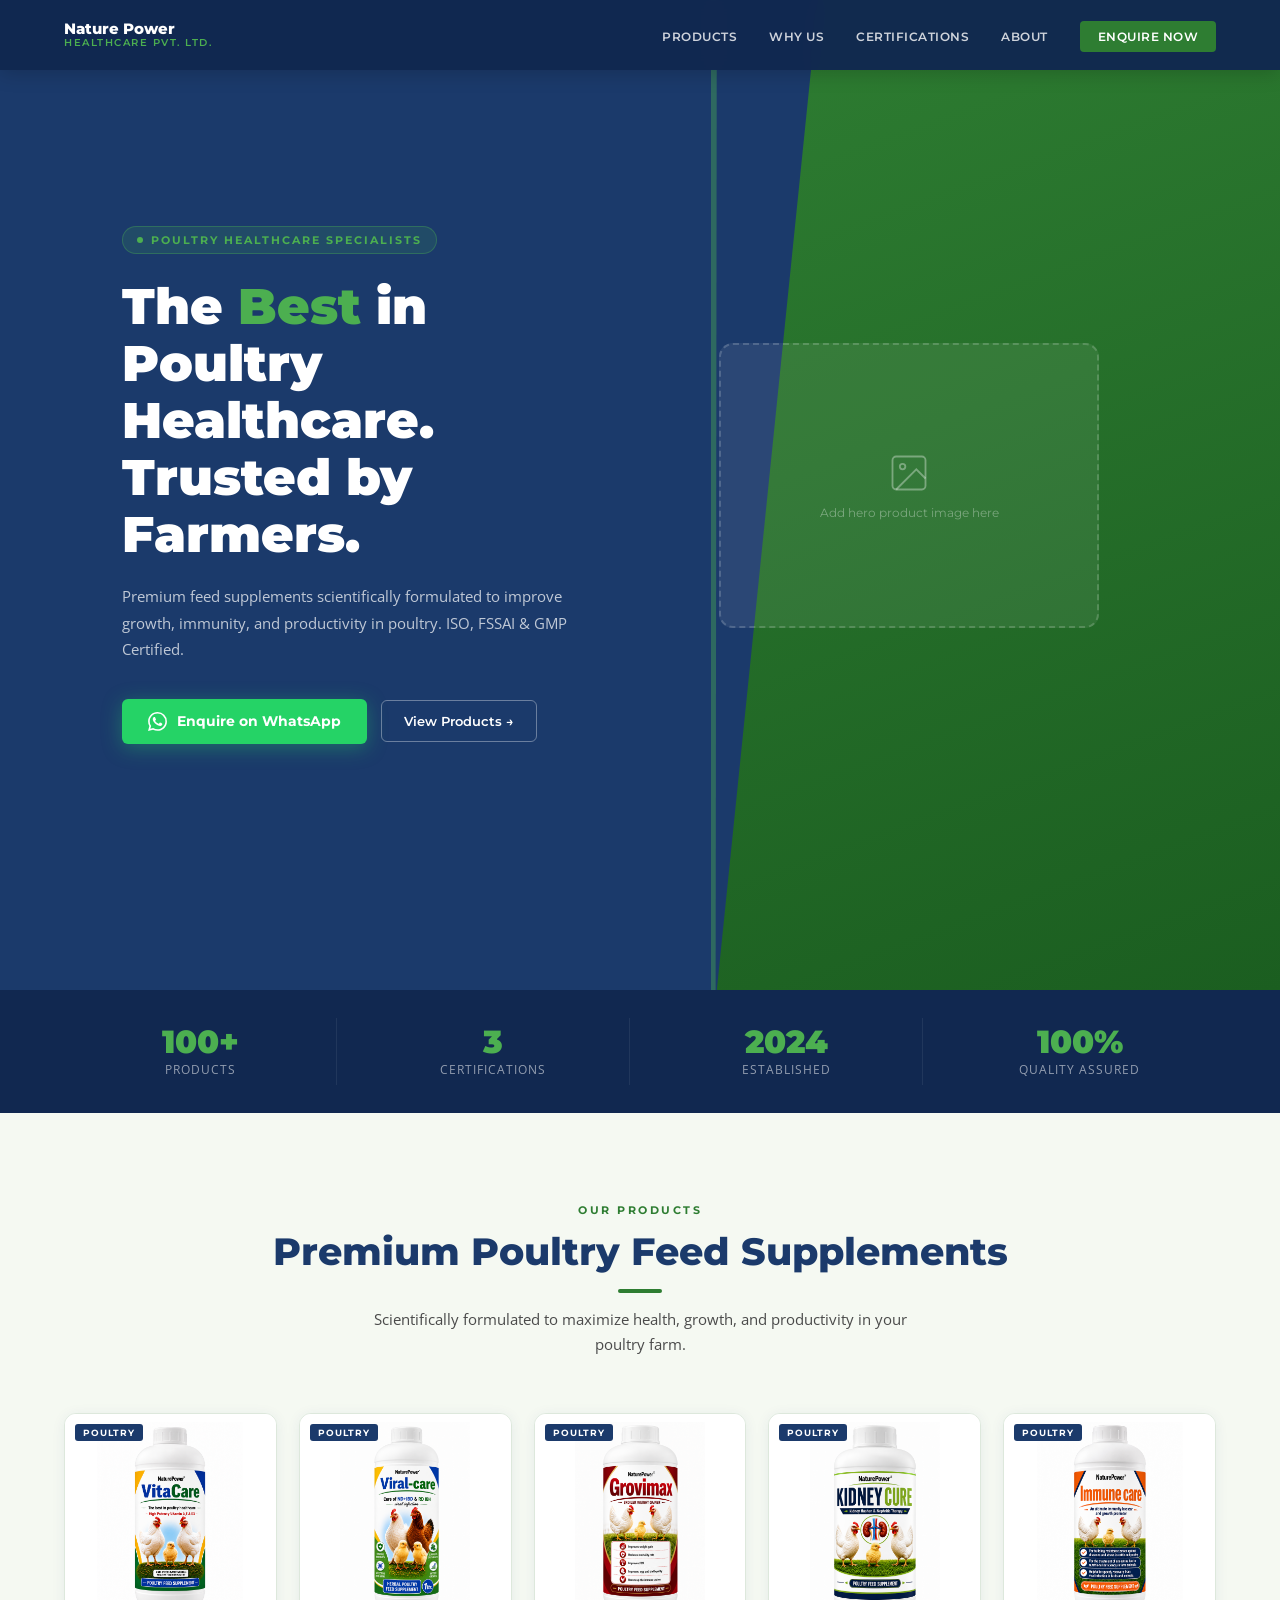
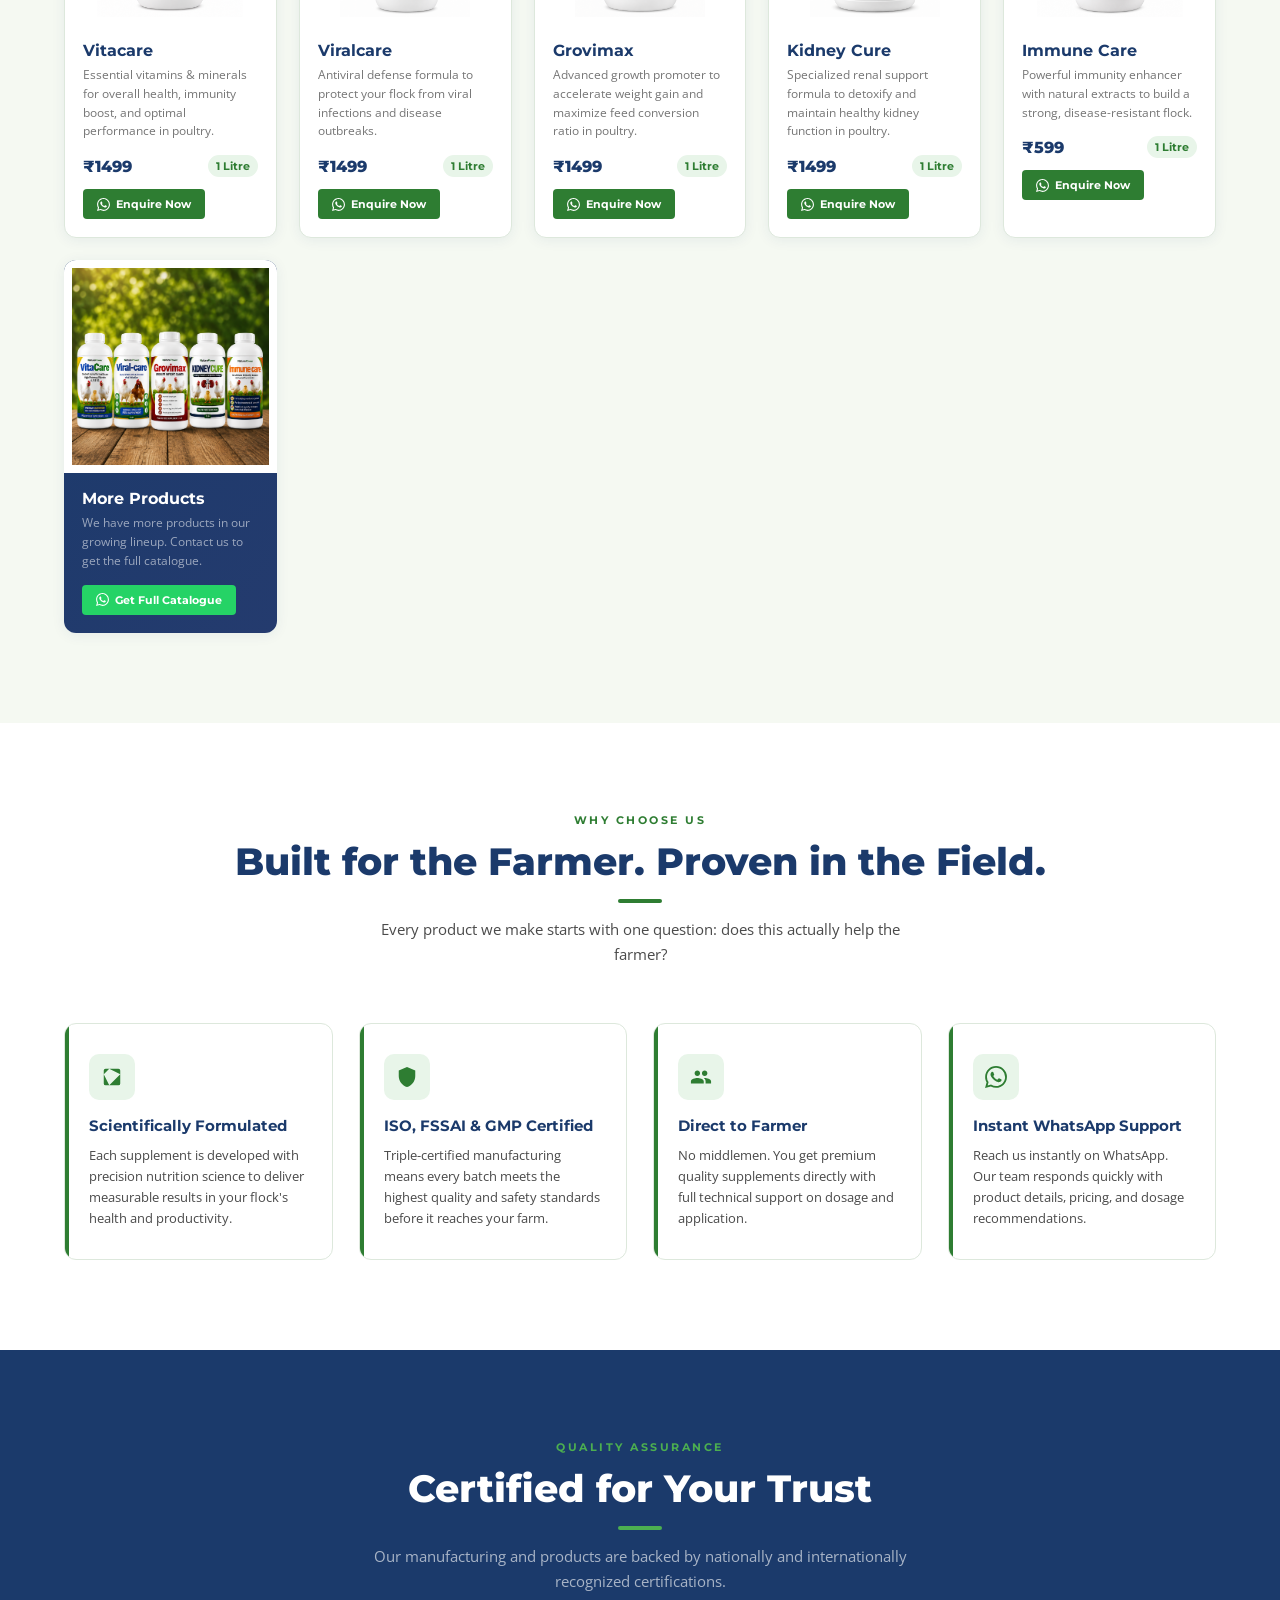
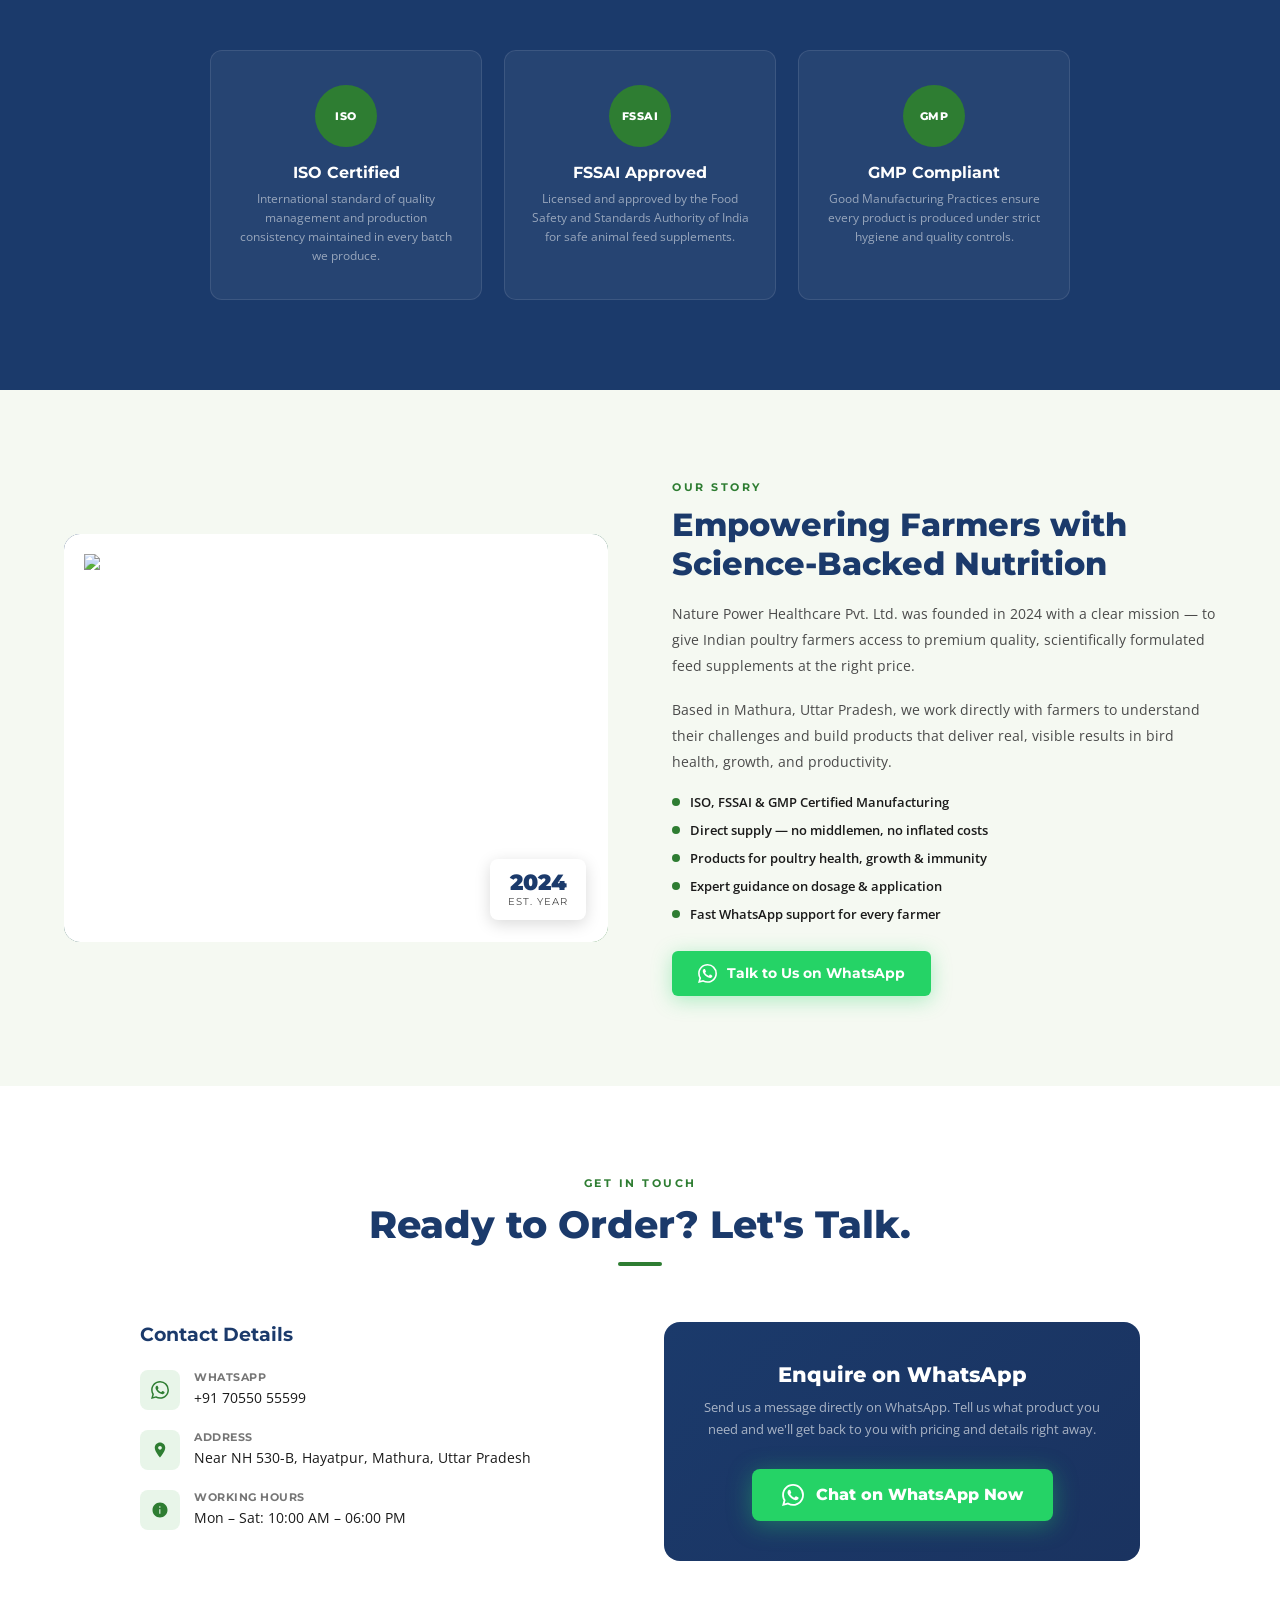
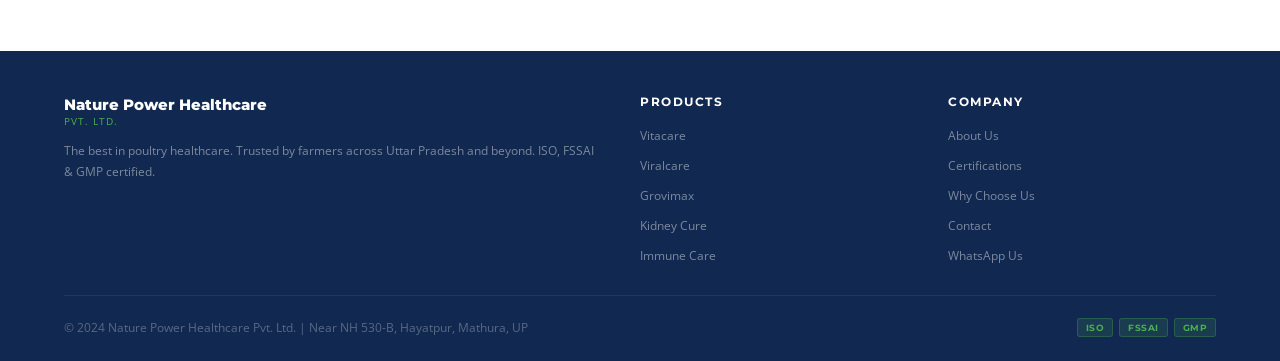
==== commit b66d2c40: "Update index-2 (1).html" ====
--- a/index-2 (1).html
+++ b/index-2 (1).html
@@ -337,7 +337,7 @@
     <div class="product-card reveal">
       <div class="product-img-wrap">
         <span class="product-tag">Poultry</span>
-        <img src="products/vitacare.png" alt="Vitacare 1 Litre">
+        <img src="vitacare.png" alt="Vitacare 1 Litre">
       </div>
       <div class="product-body">
         <h3>Vitacare</h3>
@@ -354,7 +354,7 @@
     <div class="product-card reveal">
       <div class="product-img-wrap">
         <span class="product-tag">Poultry</span>
-        <img src="products/viralcare.png" alt="Viralcare 1 Litre">
+        <img src="viralcare.png" alt="Viralcare 1 Litre">
       </div>
       <div class="product-body">
         <h3>Viralcare</h3>
@@ -371,7 +371,7 @@
     <div class="product-card reveal">
       <div class="product-img-wrap">
         <span class="product-tag">Poultry</span>
-        <img src="products/grovimax.png" alt="Grovimax 1 Litre">
+        <img src="grovimax.png" alt="Grovimax 1 Litre">
       </div>
       <div class="product-body">
         <h3>Grovimax</h3>
@@ -388,7 +388,7 @@
     <div class="product-card reveal">
       <div class="product-img-wrap">
         <span class="product-tag">Poultry</span>
-        <img src="products/kidney-cure.png" alt="Kidney Cure 1 Litre">
+        <img src="kidney-cure.png" alt="Kidney Cure 1 Litre">
       </div>
       <div class="product-body">
         <h3>Kidney Cure</h3>
@@ -405,7 +405,7 @@
     <div class="product-card reveal">
       <div class="product-img-wrap">
         <span class="product-tag">Poultry</span>
-        <img src="products/immune-care.png" alt="Immune Care 1 Litre">
+        <img src="immune-care.png" alt="Immune Care 1 Litre">
       </div>
       <div class="product-body">
         <h3>Immune Care</h3>
@@ -422,7 +422,7 @@
     <div class="product-card more reveal">
   <div class="product-img-wrap">
     <img
-      src="products/MORE PRODUCT.png"
+      src="MORE PRODUCT.png"
       alt="More Products"
       style="width:100%; height:100%; object-fit:cover; display:block;"
     >
